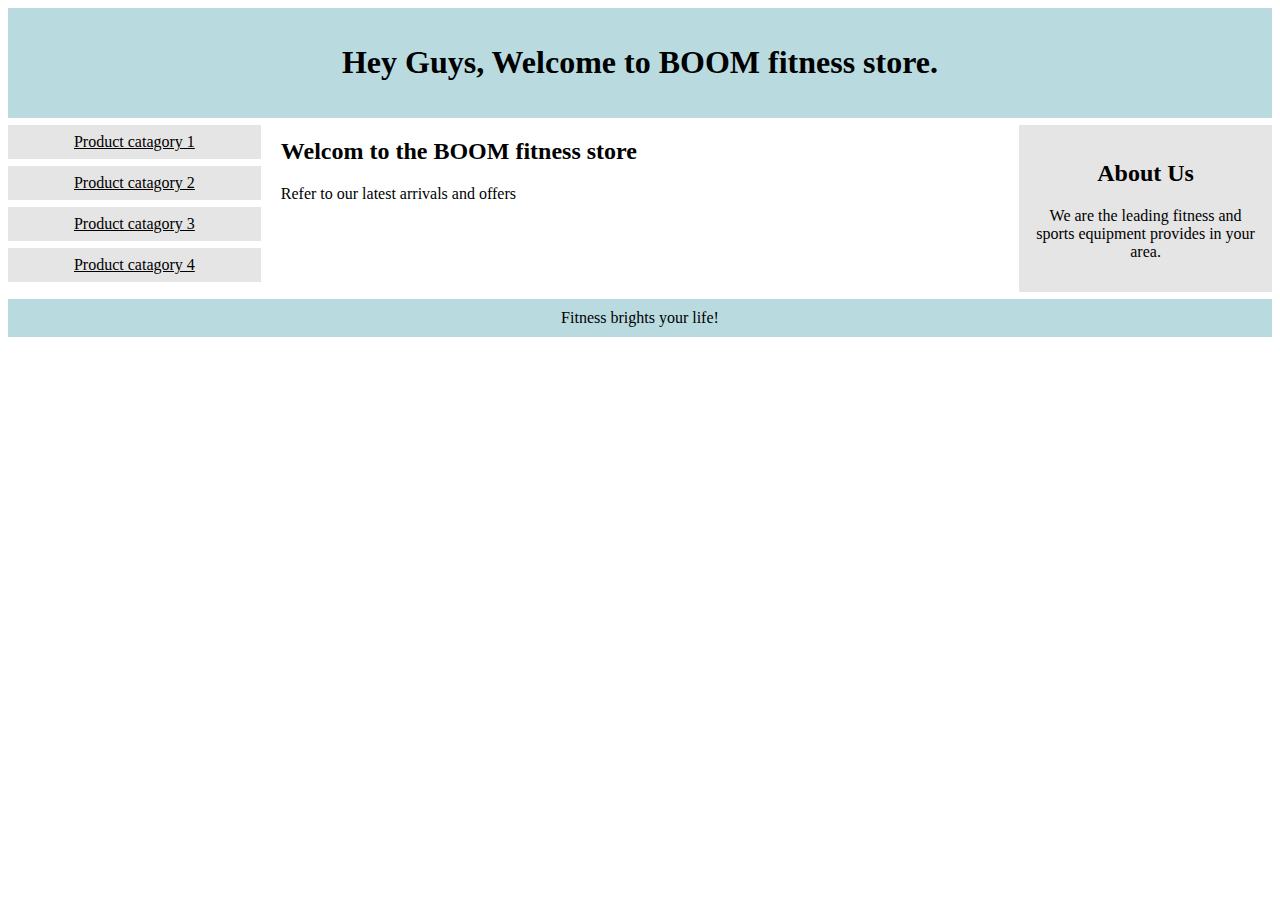
==== src/index.html @ 36380781 "Add initial resources for template" ====
<!DOCTYPE html>
<html>
<head>
    <meta name="viewport" content="width=device-width, initial-scale=1.0">
    <link rel="stylesheet" href="./css/main-css.css">
</head>

<body>

<div class="header-div">
  <h1>Hey Guys, Welcome to BOOM fitness store.</h1>
</div>

<div style="overflow:auto">
  <div class="menu">
    <a href="#">Product catagory 1</a>
    <a href="#">Product catagory 2</a>
    <a href="#">Product catagory 3</a>
    <a href="#">Product catagory 4</a>
  </div>

  <div class="main">
    <h2>Welcom to the BOOM fitness store</h2>
    <p>Refer to our latest arrivals and offers</p>
  </div>

  <div class="right">
    <h2>About Us</h2>
    <p>We are the leading fitness and sports equipment provides in your area.</p>
  </div>
</div>

<div class="div-footer">Fitness brights your life!</div>

</body>
</html>
---- src/css/main-css.css ----
* {
    box-sizing: border-box;
}

.body{
    font-family: Verdana, Geneva, Tahoma, sans-serif;
    color:#10383b;
    margin: 0;    
    background-color: rgba(23, 26, 217, 0.788);
    display: flex;
    #justify-content: space-between;
    #height: 100vh;
}

.header-div
{
    background-color:#b9dbe0;
    padding:15px;
    text-align:center;
}

.menu {
    float: left;
    width: 20%;
    text-align: center;
}

.menu a {
    background-color: #e5e5e5;
    padding: 8px;
    margin-top: 7px;
    display: block;
    width: 100%;
    color: black;
}

.main {
    float: left;
    width: 60%;
    padding: 0 20px;
}

.right {
    background-color: #e5e5e5;
    float: left;
    width: 20%;
    padding: 15px;
    margin-top: 7px;
    text-align: center;
}

.div-footer
{
    background-color:#b9dbe0;
    text-align:center;
    padding:10px;
    margin-top:7px;
}

@media only screen and (max-width: 620px) {

    /* For mobile phones: */
    .menu,
    .main,
    .right {
        width: 100%;
    }
}
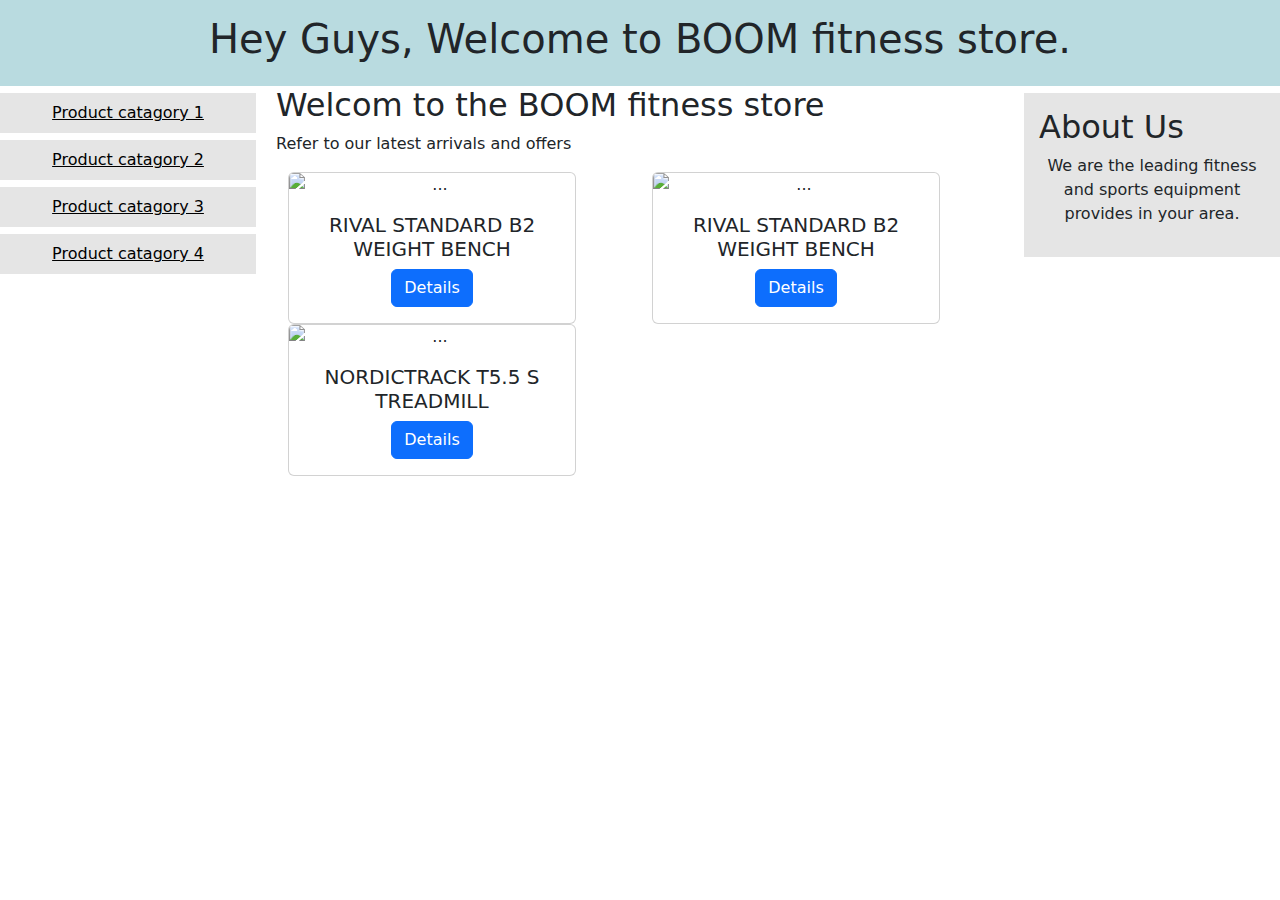
==== commit 2015556c: "Merge branch 'main' of github.com:nishshanka123/20024471_B9IS109_2324_TMD3_WEB_DEVELOPMENT_FOR_IS" ====
--- a/src/index.html
+++ b/src/index.html
@@ -1,37 +1,54 @@
 <!DOCTYPE html>
 <html>
-<head>
-    <meta name="viewport" content="width=device-width, initial-scale=1.0">
-    <link rel="stylesheet" href="./css/main-css.css">
-</head>
+    <head>
+        <style>
+            h1 {
+              text-align: center;
+            }
+            h2 {
+              text-align: left;
+            }
+            h3 {
+              text-align: right;
+            }
+            </style>
+        <meta name="viewport" content="width=device-width">
+        <link href="https://cdn.jsdelivr.net/npm/bootstrap@5.3.3/dist/css/bootstrap.min.css" rel="stylesheet" integrity="sha384-QWTKZyjpPEjISv5WaRU9OFeRpok6YctnYmDr5pNlyT2bRjXh0JMhjY6hW+ALEwIH" crossorigin="anonymous">
+        <link rel="stylesheet" href="./css/main-css.css">
+    </head>
 
-<body>
+    <body onload="loadData()">
+        <div class="header-div">
+            <h1>Hey Guys, Welcome to BOOM fitness store.</h1>
+          </div>
+          
+          <div style="overflow:auto">
+            <div class="menu">
+              <a href="#">Product catagory 1</a>
+              <a href="#">Product catagory 2</a>
+              <a href="#">Product catagory 3</a>
+              <a href="#">Product catagory 4</a>
+            </div>
+          
+            <div class="main">
+              <h2>Welcom to the BOOM fitness store</h2>
+              <p>Refer to our latest arrivals and offers</p>
+              <div class="container text-center">
+                <div class="row align-items-start products">
+                  
+                </div>
+              </div>
+            </div>
+          
+            <div class="right">
+              <h2>About Us</h2>
+              <p>We are the leading fitness and sports equipment provides in your area.</p>
+            </div>
+          </div>
+        
 
-<div class="header-div">
-  <h1>Hey Guys, Welcome to BOOM fitness store.</h1>
-</div>
+        <script src="https://cdn.jsdelivr.net/npm/bootstrap@5.3.3/dist/js/bootstrap.bundle.min.js" integrity="sha384-YvpcrYf0tY3lHB60NNkmXc5s9fDVZLESaAA55NDzOxhy9GkcIdslK1eN7N6jIeHz" crossorigin="anonymous"></script>
 
-<div style="overflow:auto">
-  <div class="menu">
-    <a href="#">Product catagory 1</a>
-    <a href="#">Product catagory 2</a>
-    <a href="#">Product catagory 3</a>
-    <a href="#">Product catagory 4</a>
-  </div>
-
-  <div class="main">
-    <h2>Welcom to the BOOM fitness store</h2>
-    <p>Refer to our latest arrivals and offers</p>
-  </div>
-
-  <div class="right">
-    <h2>About Us</h2>
-    <p>We are the leading fitness and sports equipment provides in your area.</p>
-  </div>
-</div>
-
-<div class="div-footer">Fitness brights your life!</div>
-
-</body>
-</html>
-
+        <script src="./main.js"></script>
+    </body>
+</html>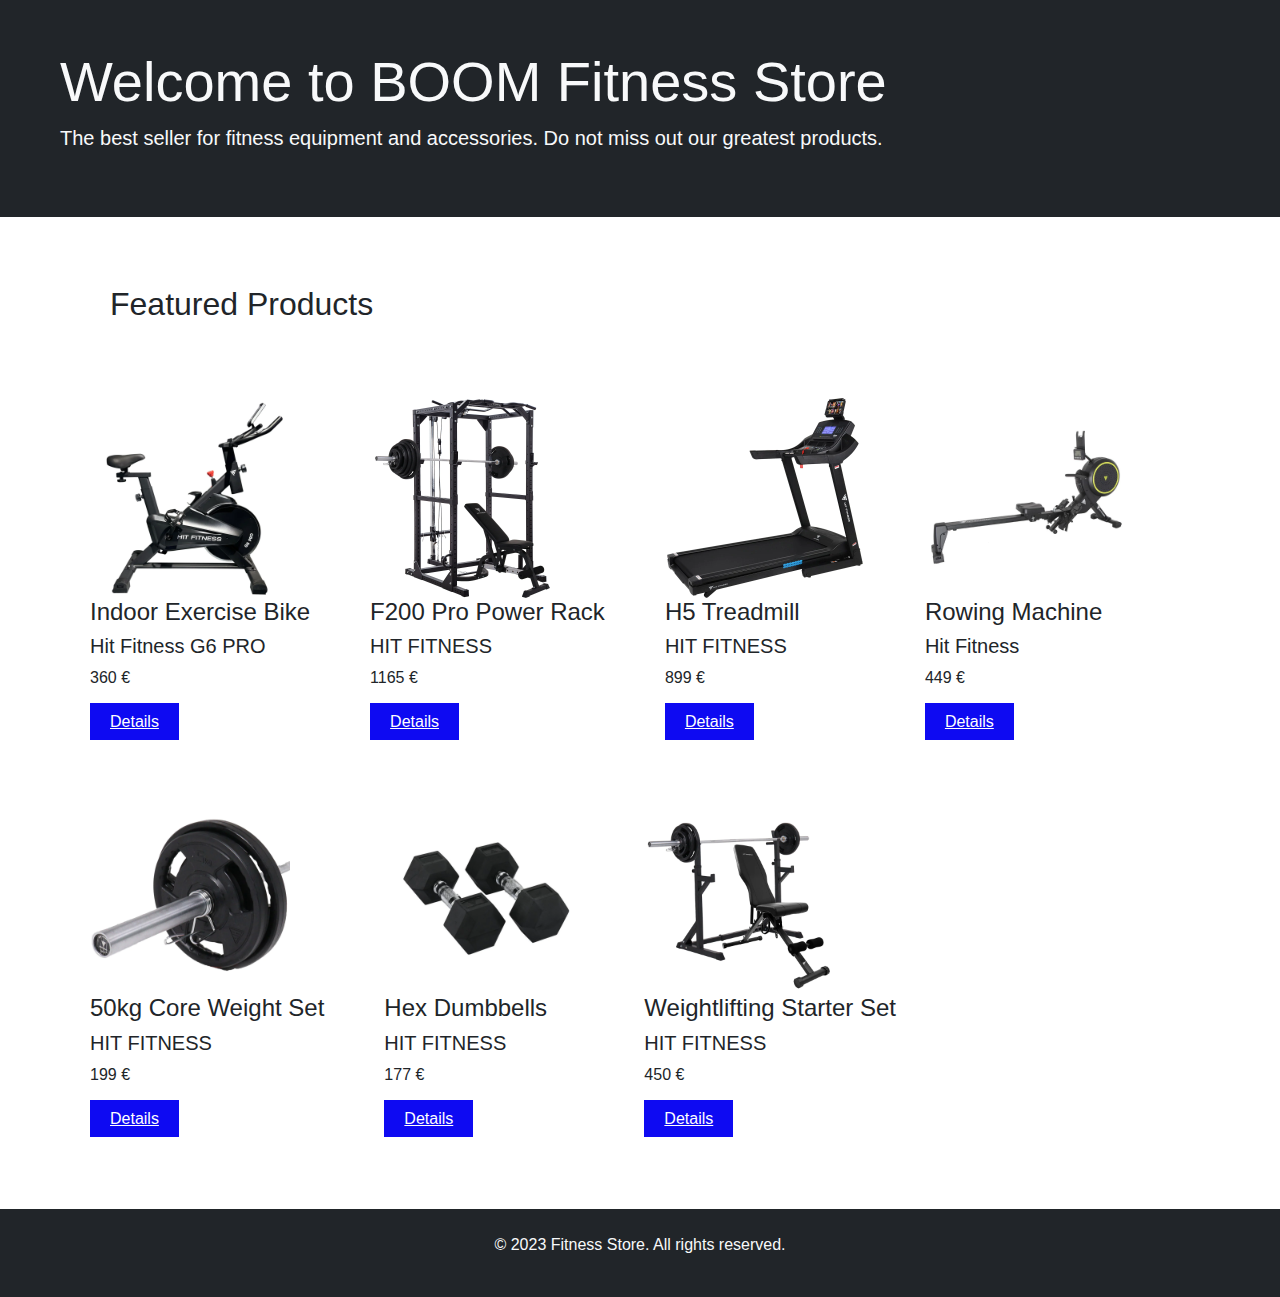
==== commit 938b4068: "remove extra files from the repo" ====
--- a/src/index.html
+++ b/src/index.html
@@ -1,54 +1,48 @@
 <!DOCTYPE html>
-<html>
-    <head>
-        <style>
-            h1 {
-              text-align: center;
-            }
-            h2 {
-              text-align: left;
-            }
-            h3 {
-              text-align: right;
-            }
-            </style>
-        <meta name="viewport" content="width=device-width">
-        <link href="https://cdn.jsdelivr.net/npm/bootstrap@5.3.3/dist/css/bootstrap.min.css" rel="stylesheet" integrity="sha384-QWTKZyjpPEjISv5WaRU9OFeRpok6YctnYmDr5pNlyT2bRjXh0JMhjY6hW+ALEwIH" crossorigin="anonymous">
-        <link rel="stylesheet" href="./css/main-css.css">
-    </head>
+<html lang="en">
+<head>
+  <meta charset="UTF-8">
+  <meta name="viewport" content="width=device-width, initial-scale=1.0">
+  <title>Fitness Store</title>
+  <!-- Bootstrap CSS -->
+  <link href="https://cdn.jsdelivr.net/npm/bootstrap@5.3.0-alpha1/dist/css/bootstrap.min.css" rel="stylesheet">
+  <!-- Font Awesome -->
+  <link href="https://cdnjs.cloudflare.com/ajax/libs/font-awesome/6.0.0-beta3/css/all.min.css" rel="stylesheet">
+  <!-- Custom CSS -->
+  <link rel="stylesheet" href="css/styles.css">
+  <style>
+    /* Add custom styles here */
+  </style>
+  <!-- javascript -->
+  <script src="js/main.js"></script>
+</head>
+<body onload = loadProductList()>
 
-    <body onload="loadData()">
-        <div class="header-div">
-            <h1>Hey Guys, Welcome to BOOM fitness store.</h1>
-          </div>
-          
-          <div style="overflow:auto">
-            <div class="menu">
-              <a href="#">Product catagory 1</a>
-              <a href="#">Product catagory 2</a>
-              <a href="#">Product catagory 3</a>
-              <a href="#">Product catagory 4</a>
-            </div>
-          
-            <div class="main">
-              <h2>Welcom to the BOOM fitness store</h2>
-              <p>Refer to our latest arrivals and offers</p>
-              <div class="container text-center">
-                <div class="row align-items-start products">
-                  
-                </div>
-              </div>
-            </div>
-          
-            <div class="right">
-              <h2>About Us</h2>
-              <p>We are the leading fitness and sports equipment provides in your area.</p>
-            </div>
-          </div>
-        
+  <!-- Hero section -->
+  <section class="hero bg-dark text-light py-5">
+    <div class="container">
+      <h1 class="display-4">Welcome to BOOM Fitness Store</h1>
+      <p class="lead">The best seller for fitness equipment and accessories. Do not miss out our greatest products.</p>
+    </div>
+  </section>
 
-        <script src="https://cdn.jsdelivr.net/npm/bootstrap@5.3.3/dist/js/bootstrap.bundle.min.js" integrity="sha384-YvpcrYf0tY3lHB60NNkmXc5s9fDVZLESaAA55NDzOxhy9GkcIdslK1eN7N6jIeHz" crossorigin="anonymous"></script>
+  <!-- Featured products -->
+  <section class="featured-products py-5">
+    <div class="container">
+      <h2 class="mb-4">Featured Products</h2>
+      
+    </div>
+    
+  </section>
 
-        <script src="./main.js"></script>
-    </body>
-</html>+  <!-- Footer -->
+  <footer class="bg-dark text-light py-4">
+    <div class="container text-center">
+      <p>&copy; 2023 Fitness Store. All rights reserved.</p>
+    </div>
+  </footer>
+
+  <!-- Bootstrap Bundle with Popper -->
+  <script src="https://cdn.jsdelivr.net/npm/bootstrap@5.3.0-alpha1/dist/js/bootstrap.bundle.min.js"></script>
+</body>
+</html>
--- a/src/css/styles.css
+++ b/src/css/styles.css
@@ -0,0 +1,215 @@
+/* Global Styles */
+body {
+    margin: 0;
+    font-family: Arial, sans-serif;
+  }
+  
+  .container {
+    max-width: 1200px;
+    margin: 0 auto;
+    padding: 0 20px;
+  }
+  
+  /* Navigation Styles */
+  .navbar {
+    background-color: #333;
+    color: #fff;
+    padding: 20px 0;
+  }
+  
+  .navbar .container {
+    display: flex;
+    justify-content: space-between;
+    align-items: center;
+  }
+
+  .product-list {
+    display: flex;
+    justify-content: space-between;
+    align-items: center;
+    max-width: 1200px;
+    margin: 0 auto;
+    padding: 0 20px;
+  }
+  
+  .logo {
+    font-size: 24px;
+    margin: 0;
+  }
+  
+  .nav-links {
+    list-style: none;
+    padding: 0;
+    margin: 0;
+  }
+  
+  .nav-links li {
+    display: inline;
+    margin-right: 20px;
+  }
+  
+  .nav-links a {
+    color: #fff;
+    text-decoration: none;
+  }
+  
+  /* Hero Section Styles */
+  .hero {
+    background-color: #f4f4f4;
+    padding: 100px 0;
+  }
+  
+  .hero h2 {
+    font-size: 36px;
+    margin-bottom: 20px;
+  }
+  
+  /* Featured Products Styles */
+  .featured-products {
+    padding: 50px 0;
+  }
+
+  .featured-products .left {
+    background-color: #e5e5e5;
+    float: left;
+    width: 20%;
+    padding: 15px;
+    margin-top: 7px;
+    text-align: center;
+    overflow:auto
+  }
+  
+  .featured-products .container{
+    #background-color: #c1d2d5;
+    #padding: 0 15px;
+    #float: left;
+    #width: 80%;    
+  }
+
+  .mb-4 {
+    padding: 20px 50px;
+  }
+  
+  .product {
+    display: inline-block;
+    max-width: 300px;
+    padding: 10px 10px 10px;
+    margin: 20px;
+  }
+  
+  .product img {
+    width: 200px;
+    height: auto;
+  }
+  
+  .product h3 {
+    font-size: 24px;
+  }
+  
+  .product p {
+    margin-bottom: 20px;
+  }
+  
+  .product button {
+    background-color: #333;
+    color: #fff;
+    border: none;
+    padding: 10px 20px;
+    cursor: pointer;
+    font-size: 16px;
+  }
+
+  .product a {
+    background-color: #0e0af2;
+    color: #fff;
+    border: none;
+    padding: 10px 20px;
+    cursor: pointer;
+    font-size: 16px;
+  }
+  
+  .product button:hover {
+    background-color: #555;
+  }
+
+  .page-wrapper {
+    width: 100%;
+    max-width: 1000px; /* Adjust as needed */
+    margin: 0 auto; /* Center the page horizontally */
+  }
+  .container1 {
+    width: 100%;
+  }
+  .container1 .left-section {
+    background-color: #f4f4f4;
+    padding: 20px;
+  }
+
+  .container1 .right-section {
+    background-color: #f4f4f4;
+    padding: 20px;
+  }
+
+  .container1 .left-section img {
+    max-width:70%;
+    height:auto;
+  }
+
+  .container1 .left-section a {
+    background-color: #0e0af2;
+    color: #fff;
+    border: none;
+    padding: 10px 20px;
+    cursor: pointer;
+    font-size: 16px;
+  }
+
+  @media only screen and (min-width: 1000px) {
+
+    .container1 {
+      display: flex; /* Use flexbox */
+    }
+    .container1 .left-section {
+      flex: 1; /* Occupy 50% of the container */
+      background-color: #f4f4f4;
+      padding: 20px;
+    }
+  
+    .container1 .right-section {
+      flex: 1; /* Occupy 50% of the container */
+      background-color: #f4f4f4;
+      padding: 20px;
+    }
+}
+  
+  .container1 .right-section {
+    margin-left: 20px; /* Add some spacing between sections */
+    background-color: #f4f4f4;
+  }
+
+  .container1 .right-section table {
+    font-family: arial, sans-serif;
+    border-collapse: collapse;
+    width: 100%;
+  }
+  
+  .container1 .right-section td, th {
+    border: 1px solid #d45050;
+    text-align: left;
+    padding: 8px;
+  }
+  
+  .container1 .right-section tr:nth-child(even) {
+    background-color: #dddddd;
+  }
+
+  
+  
+  /* Footer Styles */
+  .footer {
+    background-color: #333;
+    color: #fff;
+    text-align: center;
+    padding: 20px 0;
+  }
+  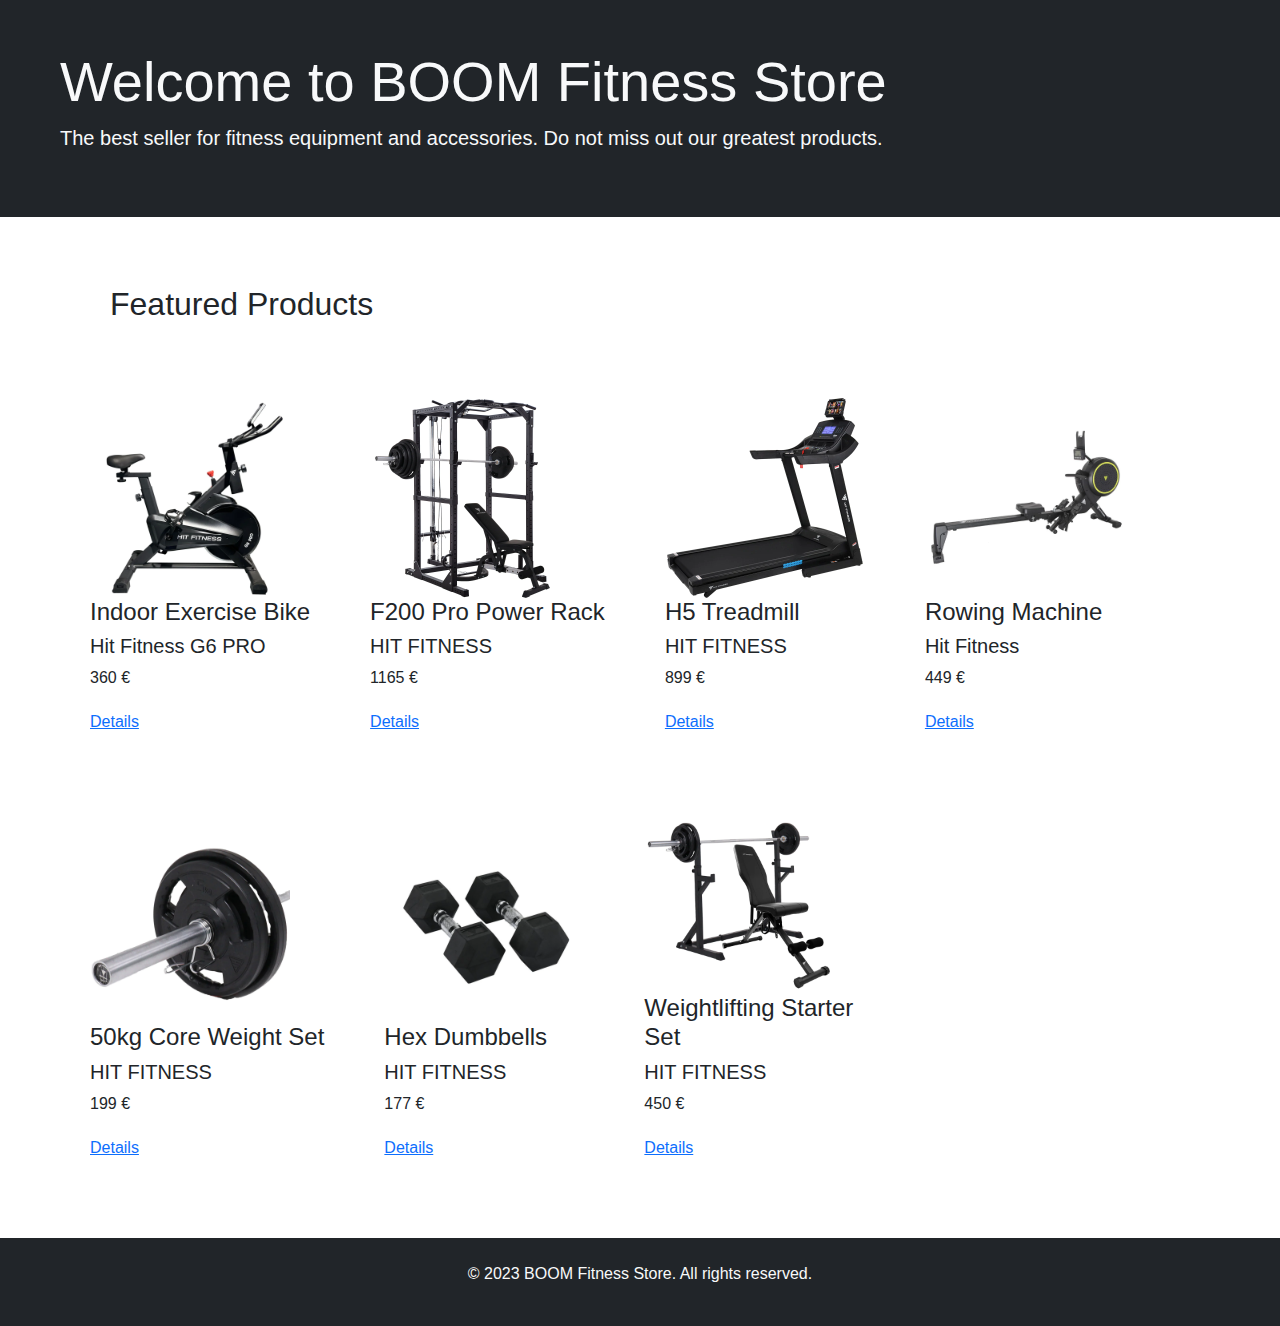
==== commit 5e15785e: "code clean up" ====
--- a/src/index.html
+++ b/src/index.html
@@ -10,15 +10,13 @@
   <link href="https://cdnjs.cloudflare.com/ajax/libs/font-awesome/6.0.0-beta3/css/all.min.css" rel="stylesheet">
   <!-- Custom CSS -->
   <link rel="stylesheet" href="css/styles.css">
-  <style>
-    /* Add custom styles here */
-  </style>
   <!-- javascript -->
   <script src="js/main.js"></script>
 </head>
+
 <body onload = loadProductList()>
 
-  <!-- Hero section -->
+  <!-- Hero section to display a titile for the website with a small descriptoin -->
   <section class="hero bg-dark text-light py-5">
     <div class="container">
       <h1 class="display-4">Welcome to BOOM Fitness Store</h1>
@@ -26,7 +24,7 @@
     </div>
   </section>
 
-  <!-- Featured products -->
+  <!-- Featured products to display the list of items in the web site-->
   <section class="featured-products py-5">
     <div class="container">
       <h2 class="mb-4">Featured Products</h2>
@@ -38,7 +36,7 @@
   <!-- Footer -->
   <footer class="bg-dark text-light py-4">
     <div class="container text-center">
-      <p>&copy; 2023 Fitness Store. All rights reserved.</p>
+      <p>&copy; 2023 BOOM Fitness Store. All rights reserved.</p>
     </div>
   </footer>
 
--- a/src/css/styles.css
+++ b/src/css/styles.css
@@ -92,7 +92,7 @@
   
   .product {
     display: inline-block;
-    max-width: 300px;
+    max-width: 260px;
     padding: 10px 10px 10px;
     margin: 20px;
   }
@@ -118,8 +118,35 @@
     cursor: pointer;
     font-size: 16px;
   }
-
-  .product a {
+  
+  .product button:hover {
+    background-color: #555;
+  }
+
+  .page-wrapper {
+    width: 100%;
+    max-width: 1000px; /* Adjust as needed */
+    margin: 0 auto; /* Center the page horizontally */
+  }
+  .container1 {
+    width: 100%;
+  }
+  .container1 .left-section {
+    background-color: #f4f4f4;
+    padding: 20px;
+  }
+
+  .container1 .right-section {
+    background-color: #f4f4f4;
+    padding: 20px;
+  }
+
+  .container1 .left-section img {
+    max-width:70%;
+    height:auto;
+  }
+
+  .container1 .left-section a {
     background-color: #0e0af2;
     color: #fff;
     border: none;
@@ -127,43 +154,8 @@
     cursor: pointer;
     font-size: 16px;
   }
-  
-  .product button:hover {
-    background-color: #555;
-  }
-
-  .page-wrapper {
-    width: 100%;
-    max-width: 1000px; /* Adjust as needed */
-    margin: 0 auto; /* Center the page horizontally */
-  }
-  .container1 {
-    width: 100%;
-  }
-  .container1 .left-section {
-    background-color: #f4f4f4;
-    padding: 20px;
-  }
-
-  .container1 .right-section {
-    background-color: #f4f4f4;
-    padding: 20px;
-  }
-
-  .container1 .left-section img {
-    max-width:70%;
-    height:auto;
-  }
-
-  .container1 .left-section a {
-    background-color: #0e0af2;
-    color: #fff;
-    border: none;
-    padding: 10px 20px;
-    cursor: pointer;
-    font-size: 16px;
-  }
-
+
+  /* get the screen size and handle page the responsiveness accordingly */
   @media only screen and (min-width: 1000px) {
 
     .container1 {
@@ -198,6 +190,15 @@
     text-align: left;
     padding: 8px;
   }
+
+  .container1 .right-section a {
+    background-color: #0e0af2;
+    color: #fff;
+    border: none;
+    padding: 10px 20px;
+    cursor: pointer;
+    font-size: 16px;
+  }
   
   .container1 .right-section tr:nth-child(even) {
     background-color: #dddddd;
